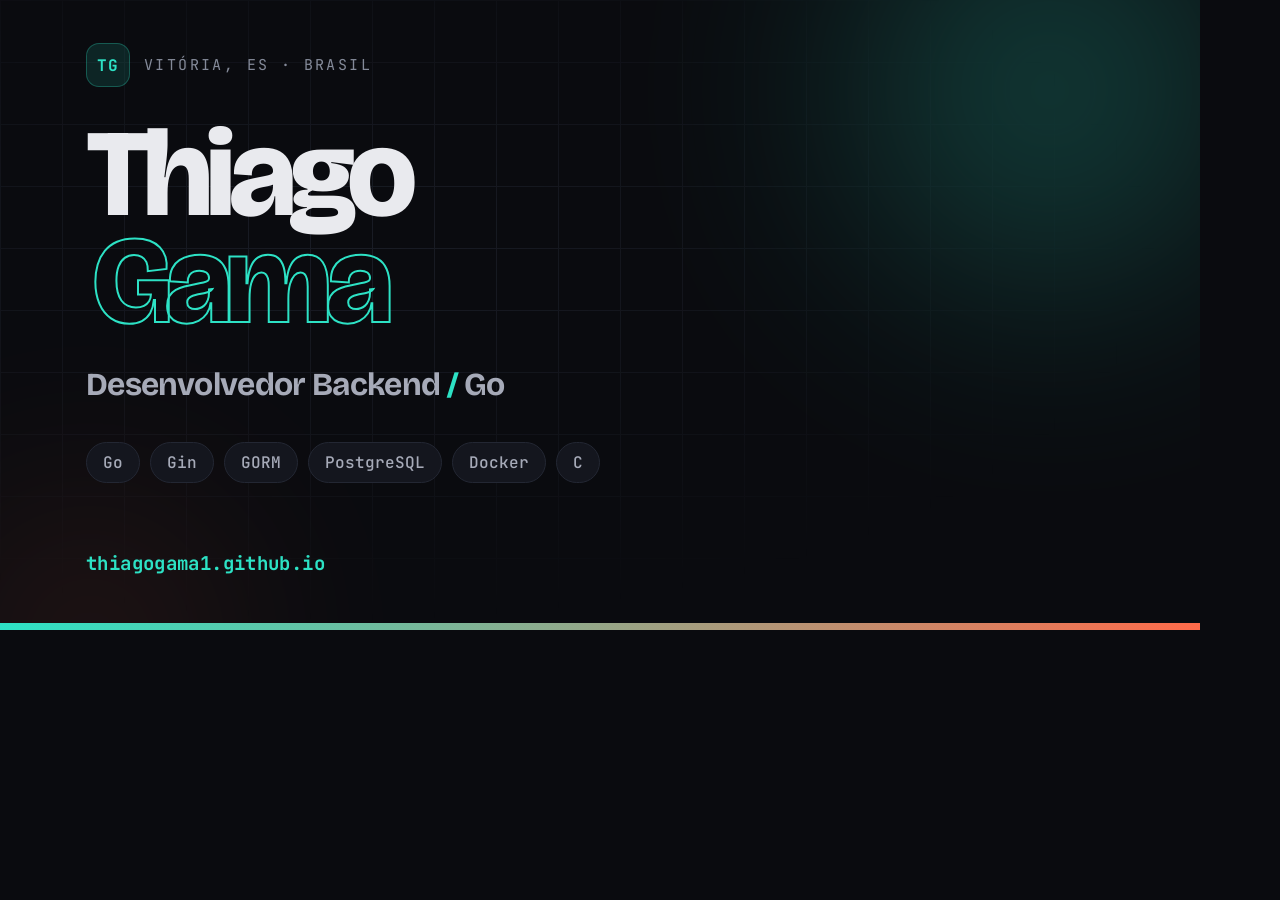
==== assets/og-source.html @ d4c8ea31 "Adiciona imagem de previa Open Graph, corrige contraste do tema claro e marca TaskFlow como projeto " ====
<!DOCTYPE html>
<!-- Fonte da imagem de prévia (Open Graph). Para regerar:
     chrome --headless --screenshot=assets/og.png --window-size=1200,630 assets/og-source.html -->
<html lang="pt-BR">
<head>
<meta charset="utf-8">
<link href="https://fonts.googleapis.com/css2?family=Bricolage+Grotesque:opsz,wght@12..96,700;12..96,800&family=Instrument+Sans:wght@400;500&family=JetBrains+Mono:wght@500;700&display=swap" rel="stylesheet">
<style>
  * { margin: 0; padding: 0; box-sizing: border-box; }
  html, body { width: 1200px; height: 630px; overflow: hidden; }
  body {
    background: #0A0B0F;
    color: #E9EAEE;
    font-family: "Instrument Sans", sans-serif;
    position: relative;
    display: flex; flex-direction: column; justify-content: center;
    padding: 0 86px 104px; /* recuo inferior empurra o bloco central para cima, dando ar à URL */
  }
  /* grade de blueprint */
  .grid {
    position: absolute; inset: 0;
    background-image:
      linear-gradient(to right, #1A1D26 1px, transparent 1px),
      linear-gradient(to bottom, #1A1D26 1px, transparent 1px);
    background-size: 62px 62px;
    -webkit-mask-image: radial-gradient(ellipse 85% 75% at 30% 40%, #000 0%, transparent 78%);
  }
  .glow {
    position: absolute; width: 620px; height: 620px; border-radius: 50%;
    top: -220px; right: -160px; filter: blur(100px); opacity: .30;
    background: radial-gradient(circle, #2DE2C5, transparent 68%);
  }
  .glow2 {
    position: absolute; width: 420px; height: 420px; border-radius: 50%;
    bottom: -220px; left: -120px; filter: blur(100px); opacity: .16;
    background: radial-gradient(circle, #FF6B4A, transparent 68%);
  }
  .content { position: relative; }

  .mark {
    display: inline-flex; align-items: center; gap: 14px;
    font-family: "JetBrains Mono", monospace; font-size: 15px;
    letter-spacing: .16em; text-transform: uppercase; color: #848A99;
    margin-bottom: 34px;
  }
  .mark b {
    display: grid; place-items: center; width: 44px; height: 44px; border-radius: 13px;
    background: rgba(45,226,197,.12); border: 1px solid rgba(45,226,197,.28);
    color: #2DE2C5; font-size: 16px; font-weight: 700; letter-spacing: .04em;
  }

  h1 {
    font-family: "Bricolage Grotesque", sans-serif; font-weight: 800;
    font-size: 124px; line-height: .86; letter-spacing: -.055em;
  }
  h1 .stroke {
    display: block; color: transparent;
    -webkit-text-stroke: 2px #2DE2C5; padding-left: 6px;
  }

  .role {
    margin-top: 30px;
    font-family: "Bricolage Grotesque", sans-serif; font-weight: 700;
    font-size: 32px; letter-spacing: -.02em; color: #A6AAB8;
  }
  .role em { font-style: normal; color: #2DE2C5; }

  .chips { display: flex; gap: 10px; margin-top: 38px; }
  .chips span {
    font-family: "JetBrains Mono", monospace; font-size: 16px; font-weight: 500;
    padding: 9px 16px; border-radius: 999px;
    background: #14161E; border: 1px solid #232733; color: #A6AAB8;
  }

  .url {
    position: absolute; bottom: 54px; left: 86px;
    font-family: "JetBrains Mono", monospace; font-size: 19px; font-weight: 700;
    letter-spacing: .02em; color: #2DE2C5;
  }
  .bar {
    position: absolute; bottom: 0; left: 0; right: 0; height: 7px;
    background: linear-gradient(90deg, #2DE2C5, #FF6B4A);
  }
</style>
</head>
<body>
  <div class="grid"></div>
  <div class="glow"></div>
  <div class="glow2"></div>

  <div class="content">
    <p class="mark"><b>TG</b> Vitória, ES · Brasil</p>
    <h1>Thiago<span class="stroke">Gama</span></h1>
    <p class="role">Desenvolvedor Backend <em>/</em> Go</p>
    <div class="chips">
      <span>Go</span><span>Gin</span><span>GORM</span><span>PostgreSQL</span><span>Docker</span><span>C</span>
    </div>
  </div>

  <p class="url">thiagogama1.github.io</p>
  <div class="bar"></div>
</body>
</html>
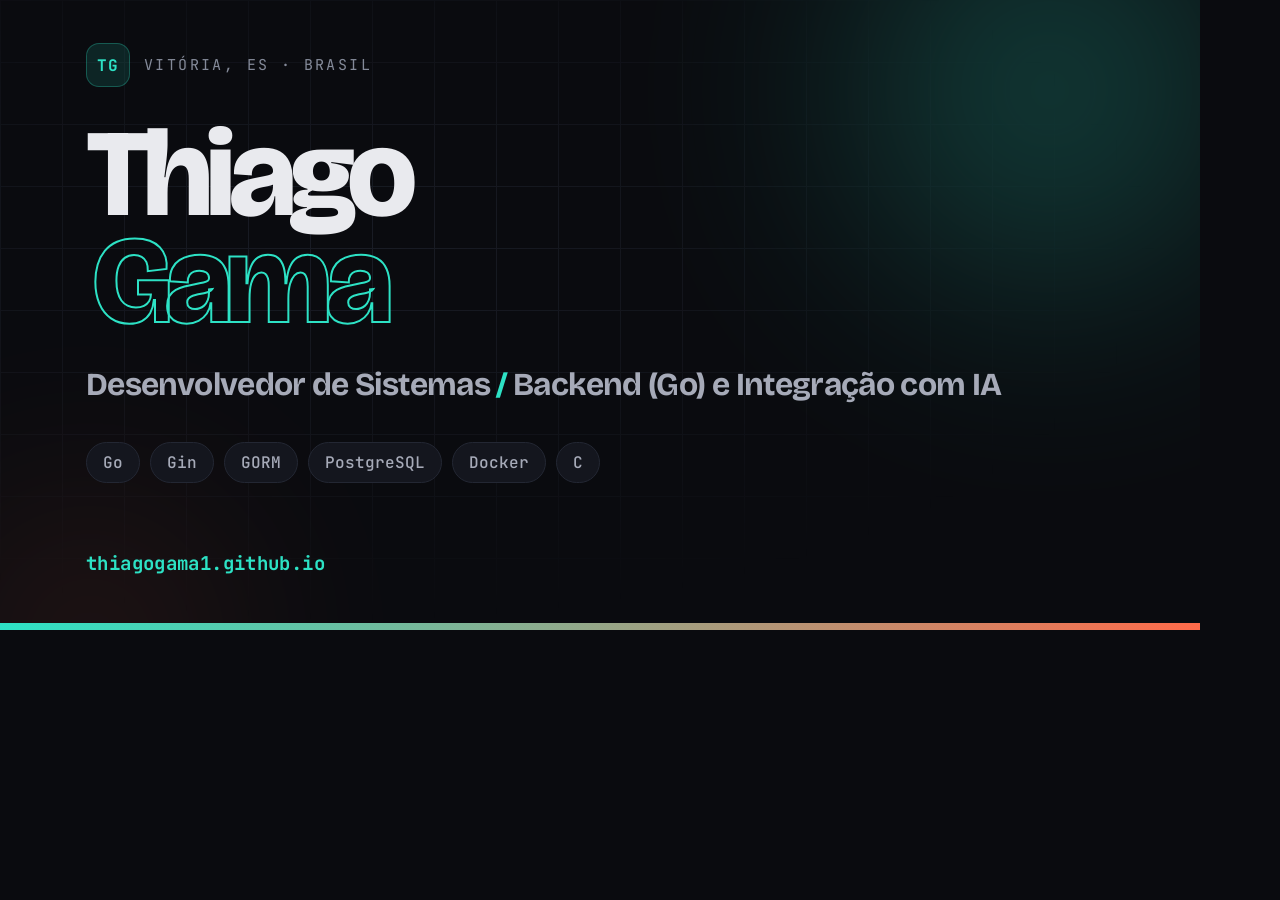
==== commit 80f60bd9: "Atualiza CV v6, titulo e textos; contadores sem depender de JS - Curriculo v6 em assets/ (substitui " ====
--- a/assets/og-source.html
+++ b/assets/og-source.html
@@ -91,7 +91,7 @@
   <div class="content">
     <p class="mark"><b>TG</b> Vitória, ES · Brasil</p>
     <h1>Thiago<span class="stroke">Gama</span></h1>
-    <p class="role">Desenvolvedor Backend <em>/</em> Go</p>
+    <p class="role">Desenvolvedor de Sistemas <em>/</em> Backend (Go) e Integração com IA</p>
     <div class="chips">
       <span>Go</span><span>Gin</span><span>GORM</span><span>PostgreSQL</span><span>Docker</span><span>C</span>
     </div>
